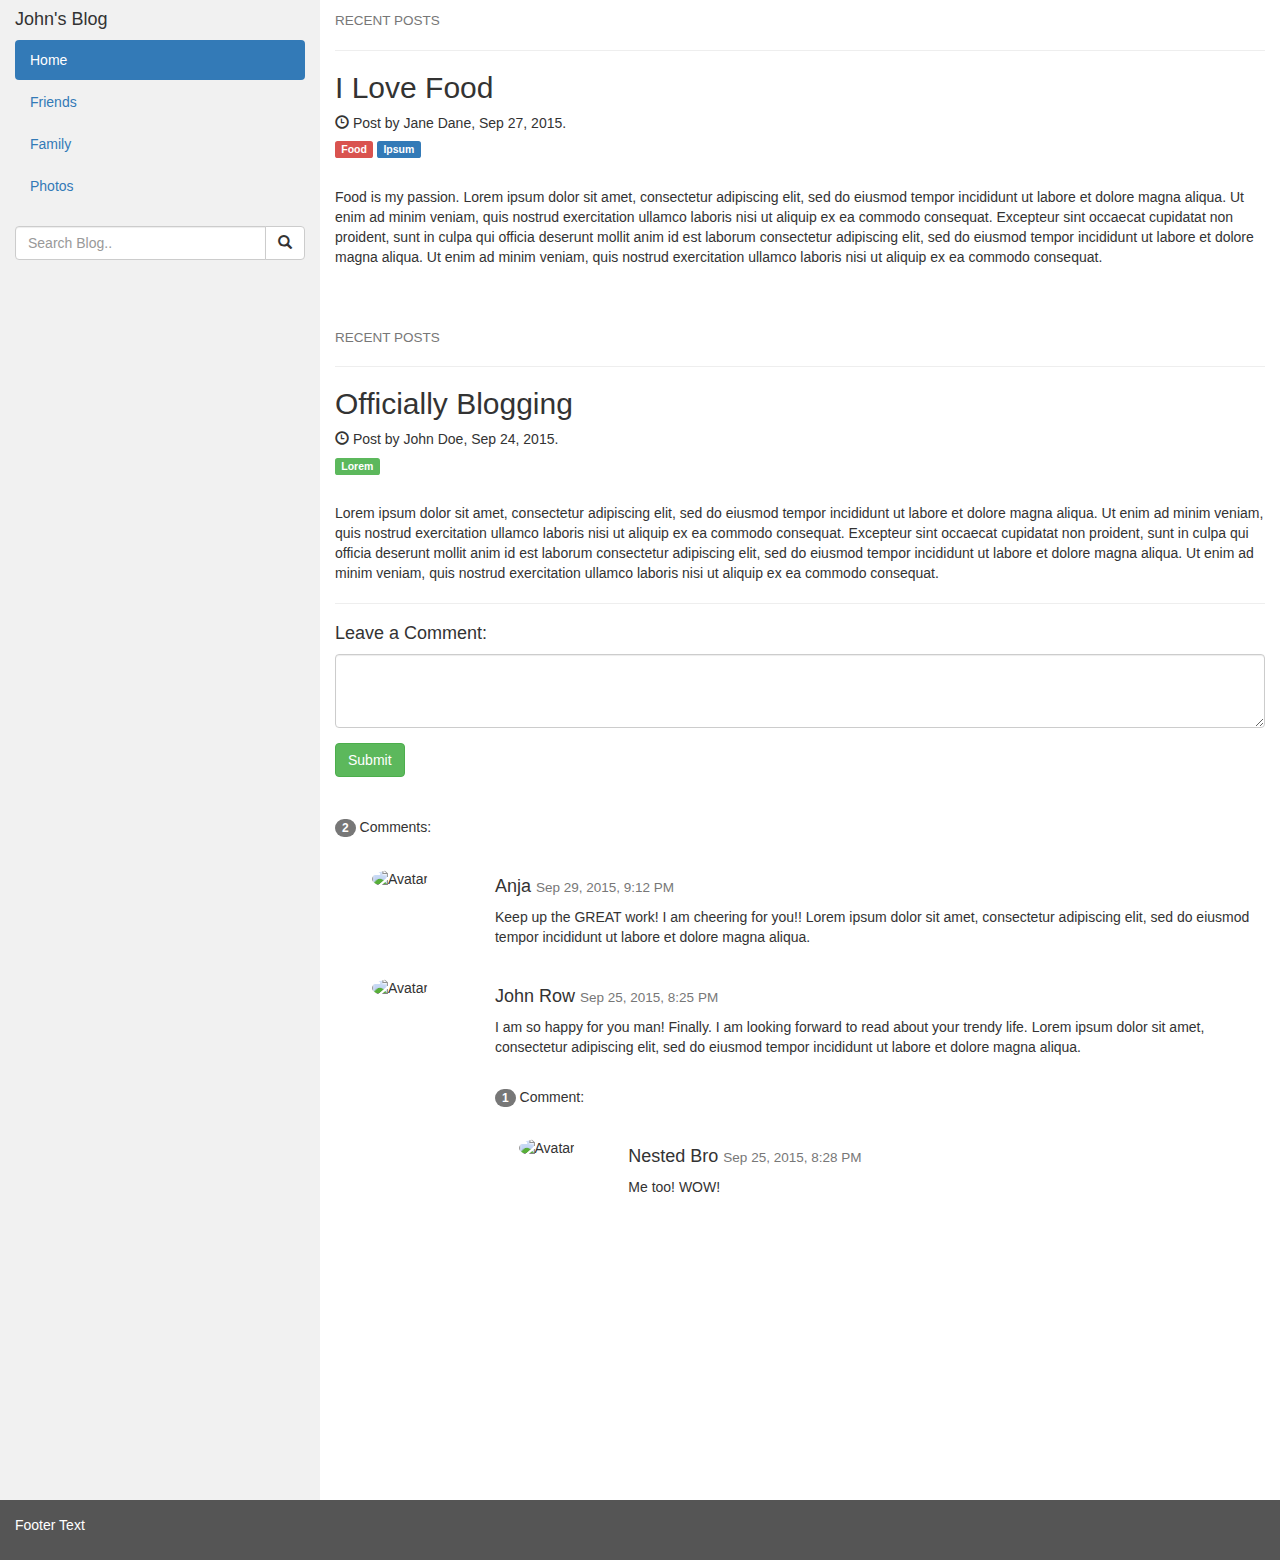
==== index.html @ 1913c63a "main website" ====
<!DOCTYPE html>
<html lang="en">
<head>
  <title>Bootstrap Example</title>
  <meta charset="utf-8">
  <meta name="viewport" content="width=device-width, initial-scale=1">
  <link rel="stylesheet" href="https://maxcdn.bootstrapcdn.com/bootstrap/3.3.7/css/bootstrap.min.css">
  <script src="https://ajax.googleapis.com/ajax/libs/jquery/3.2.1/jquery.min.js"></script>
  <script src="https://maxcdn.bootstrapcdn.com/bootstrap/3.3.7/js/bootstrap.min.js"></script>
  <style>
    /* Set height of the grid so .sidenav can be 100% (adjust if needed) */
    .row.content {height: 1500px}
    
    /* Set gray background color and 100% height */
    .sidenav {
      background-color: #f1f1f1;
      height: 100%;
    }
    
    /* Set black background color, white text and some padding */
    footer {
      background-color: #555;
      color: white;
      padding: 15px;
    }
    
    /* On small screens, set height to 'auto' for sidenav and grid */
    @media screen and (max-width: 767px) {
      .sidenav {
        height: auto;
        padding: 15px;
      }
      .row.content {height: auto;} 
    }
  </style>
</head>
<body>

<div class="container-fluid">
  <div class="row content">
    <div class="col-sm-3 sidenav">
      <h4>John's Blog</h4>
      <ul class="nav nav-pills nav-stacked">
        <li class="active"><a href="#section1">Home</a></li>
        <li><a href="#section2">Friends</a></li>
        <li><a href="#section3">Family</a></li>
        <li><a href="#section3">Photos</a></li>
      </ul><br>
      <div class="input-group">
        <input type="text" class="form-control" placeholder="Search Blog..">
        <span class="input-group-btn">
          <button class="btn btn-default" type="button">
            <span class="glyphicon glyphicon-search"></span>
          </button>
        </span>
      </div>
    </div>

    <div class="col-sm-9">
      <h4><small>RECENT POSTS</small></h4>
      <hr>
      <h2>I Love Food</h2>
      <h5><span class="glyphicon glyphicon-time"></span> Post by Jane Dane, Sep 27, 2015.</h5>
      <h5><span class="label label-danger">Food</span> <span class="label label-primary">Ipsum</span></h5><br>
      <p>Food is my passion. Lorem ipsum dolor sit amet, consectetur adipiscing elit, sed do eiusmod tempor incididunt ut labore et dolore magna aliqua. Ut enim ad minim veniam, quis nostrud exercitation ullamco laboris nisi ut aliquip ex ea commodo consequat. Excepteur sint occaecat cupidatat non proident, sunt in culpa qui officia deserunt mollit anim id est laborum consectetur adipiscing elit, sed do eiusmod tempor incididunt ut labore et dolore magna aliqua. Ut enim ad minim veniam, quis nostrud exercitation ullamco laboris nisi ut aliquip ex ea commodo consequat.</p>
      <br><br>
      
      <h4><small>RECENT POSTS</small></h4>
      <hr>
      <h2>Officially Blogging</h2>
      <h5><span class="glyphicon glyphicon-time"></span> Post by John Doe, Sep 24, 2015.</h5>
      <h5><span class="label label-success">Lorem</span></h5><br>
      <p>Lorem ipsum dolor sit amet, consectetur adipiscing elit, sed do eiusmod tempor incididunt ut labore et dolore magna aliqua. Ut enim ad minim veniam, quis nostrud exercitation ullamco laboris nisi ut aliquip ex ea commodo consequat. Excepteur sint occaecat cupidatat non proident, sunt in culpa qui officia deserunt mollit anim id est laborum consectetur adipiscing elit, sed do eiusmod tempor incididunt ut labore et dolore magna aliqua. Ut enim ad minim veniam, quis nostrud exercitation ullamco laboris nisi ut aliquip ex ea commodo consequat.</p>
      <hr>

      <h4>Leave a Comment:</h4>
      <form role="form">
        <div class="form-group">
          <textarea class="form-control" rows="3" required></textarea>
        </div>
        <button type="submit" class="btn btn-success">Submit</button>
      </form>
      <br><br>
      
      <p><span class="badge">2</span> Comments:</p><br>
      
      <div class="row">
        <div class="col-sm-2 text-center">
          <img src="bandmember.jpg" class="img-circle" height="65" width="65" alt="Avatar">
        </div>
        <div class="col-sm-10">
          <h4>Anja <small>Sep 29, 2015, 9:12 PM</small></h4>
          <p>Keep up the GREAT work! I am cheering for you!! Lorem ipsum dolor sit amet, consectetur adipiscing elit, sed do eiusmod tempor incididunt ut labore et dolore magna aliqua.</p>
          <br>
        </div>
        <div class="col-sm-2 text-center">
          <img src="bird.jpg" class="img-circle" height="65" width="65" alt="Avatar">
        </div>
        <div class="col-sm-10">
          <h4>John Row <small>Sep 25, 2015, 8:25 PM</small></h4>
          <p>I am so happy for you man! Finally. I am looking forward to read about your trendy life. Lorem ipsum dolor sit amet, consectetur adipiscing elit, sed do eiusmod tempor incididunt ut labore et dolore magna aliqua.</p>
          <br>
          <p><span class="badge">1</span> Comment:</p><br>
          <div class="row">
            <div class="col-sm-2 text-center">
              <img src="bird.jpg" class="img-circle" height="65" width="65" alt="Avatar">
            </div>
            <div class="col-xs-10">
              <h4>Nested Bro <small>Sep 25, 2015, 8:28 PM</small></h4>
              <p>Me too! WOW!</p>
              <br>
            </div>
          </div>
        </div>
      </div>
    </div>
  </div>
</div>

<footer class="container-fluid">
  <p>Footer Text</p>
</footer>

</body>
</html>
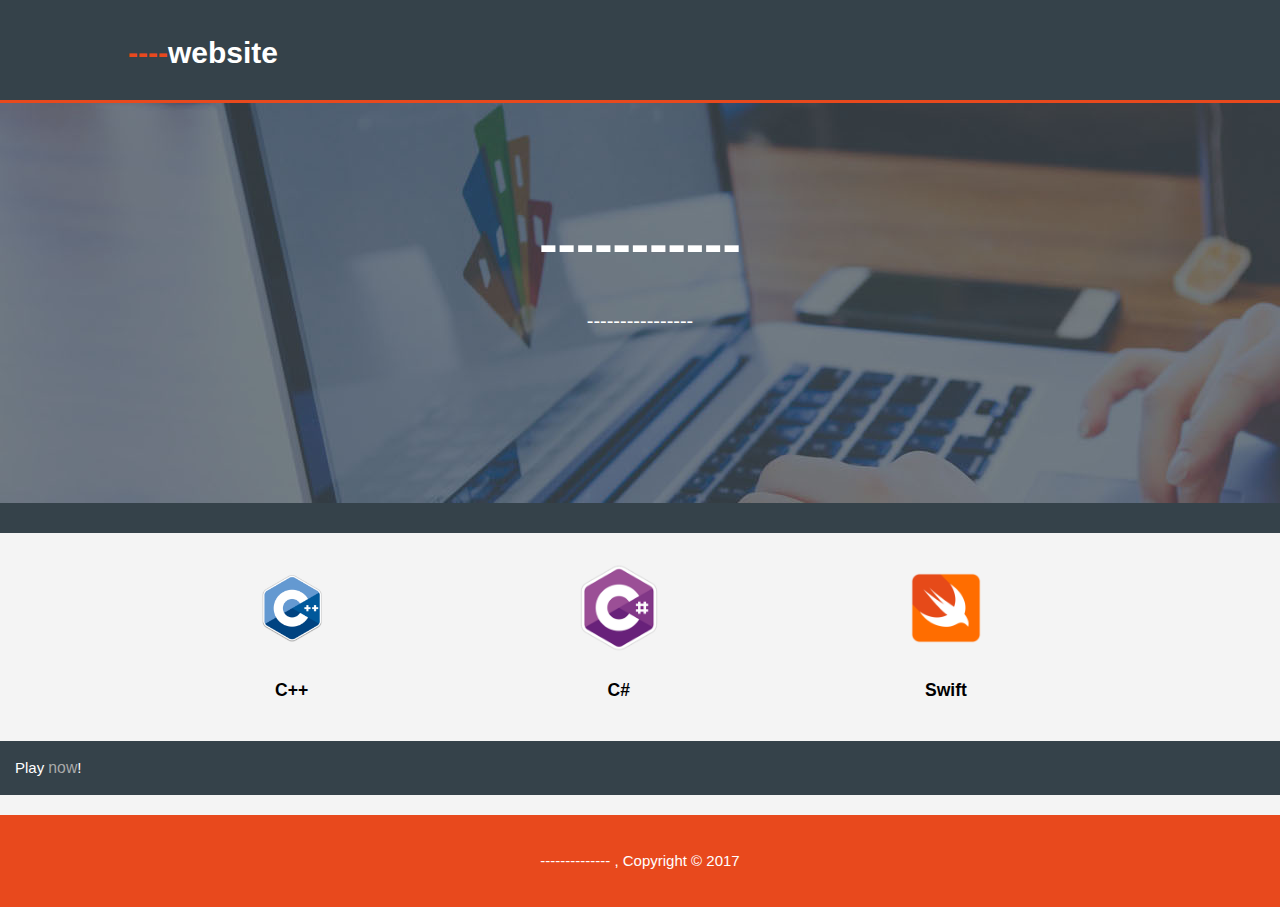
==== commit d4d03627: "uploaded files" ====
--- a/index.html
+++ b/index.html
@@ -1,125 +1,59 @@
 <!DOCTYPE html>
-<html lang="en">
-<head>
-  <title>Bootstrap Example</title>
-  <meta charset="utf-8">
-  <meta name="viewport" content="width=device-width, initial-scale=1">
-  <link rel="stylesheet" href="https://maxcdn.bootstrapcdn.com/bootstrap/3.3.7/css/bootstrap.min.css">
-  <script src="https://ajax.googleapis.com/ajax/libs/jquery/3.2.1/jquery.min.js"></script>
-  <script src="https://maxcdn.bootstrapcdn.com/bootstrap/3.3.7/js/bootstrap.min.js"></script>
-  <style>
-    /* Set height of the grid so .sidenav can be 100% (adjust if needed) */
-    .row.content {height: 1500px}
-    
-    /* Set gray background color and 100% height */
-    .sidenav {
-      background-color: #f1f1f1;
-      height: 100%;
-    }
-    
-    /* Set black background color, white text and some padding */
-    footer {
-      background-color: #555;
-      color: white;
-      padding: 15px;
-    }
-    
-    /* On small screens, set height to 'auto' for sidenav and grid */
-    @media screen and (max-width: 767px) {
-      .sidenav {
-        height: auto;
-        padding: 15px;
-      }
-      .row.content {height: auto;} 
-    }
-  </style>
-</head>
-<body>
+<html>
+  <head>
+    <meta charset="utf-8">
+    <meta name="viewport" content="width=device-width">
+    <meta name="description" content="-------------.">
+    <meta name="keywords" content="T-------">
+  	<meta name="author" content="-----">
+      <link rel="icon" href="img/favicon.png">
+    <title>--------------</title>
+    <link rel="stylesheet" href="css/style.css">
+  </head>
+  <body>
+    <header>
+      <div class="container">
+        <div id="branding">
+          <h1><span class="highlight">----</span>website</h1>
+        </div>
 
-<div class="container-fluid">
-  <div class="row content">
-    <div class="col-sm-3 sidenav">
-      <h4>John's Blog</h4>
-      <ul class="nav nav-pills nav-stacked">
-        <li class="active"><a href="#section1">Home</a></li>
-        <li><a href="#section2">Friends</a></li>
-        <li><a href="#section3">Family</a></li>
-        <li><a href="#section3">Photos</a></li>
-      </ul><br>
-      <div class="input-group">
-        <input type="text" class="form-control" placeholder="Search Blog..">
-        <span class="input-group-btn">
-          <button class="btn btn-default" type="button">
-            <span class="glyphicon glyphicon-search"></span>
-          </button>
-        </span>
       </div>
-    </div>
+    </header>
 
-    <div class="col-sm-9">
-      <h4><small>RECENT POSTS</small></h4>
-      <hr>
-      <h2>I Love Food</h2>
-      <h5><span class="glyphicon glyphicon-time"></span> Post by Jane Dane, Sep 27, 2015.</h5>
-      <h5><span class="label label-danger">Food</span> <span class="label label-primary">Ipsum</span></h5><br>
-      <p>Food is my passion. Lorem ipsum dolor sit amet, consectetur adipiscing elit, sed do eiusmod tempor incididunt ut labore et dolore magna aliqua. Ut enim ad minim veniam, quis nostrud exercitation ullamco laboris nisi ut aliquip ex ea commodo consequat. Excepteur sint occaecat cupidatat non proident, sunt in culpa qui officia deserunt mollit anim id est laborum consectetur adipiscing elit, sed do eiusmod tempor incididunt ut labore et dolore magna aliqua. Ut enim ad minim veniam, quis nostrud exercitation ullamco laboris nisi ut aliquip ex ea commodo consequat.</p>
-      <br><br>
-      
-      <h4><small>RECENT POSTS</small></h4>
-      <hr>
-      <h2>Officially Blogging</h2>
-      <h5><span class="glyphicon glyphicon-time"></span> Post by John Doe, Sep 24, 2015.</h5>
-      <h5><span class="label label-success">Lorem</span></h5><br>
-      <p>Lorem ipsum dolor sit amet, consectetur adipiscing elit, sed do eiusmod tempor incididunt ut labore et dolore magna aliqua. Ut enim ad minim veniam, quis nostrud exercitation ullamco laboris nisi ut aliquip ex ea commodo consequat. Excepteur sint occaecat cupidatat non proident, sunt in culpa qui officia deserunt mollit anim id est laborum consectetur adipiscing elit, sed do eiusmod tempor incididunt ut labore et dolore magna aliqua. Ut enim ad minim veniam, quis nostrud exercitation ullamco laboris nisi ut aliquip ex ea commodo consequat.</p>
-      <hr>
+    <section id="showcase">
+      <div class="container">
+        <h1>-----------</h1>
+        <p>----------------</p>
+      </div>
+    </section>
 
-      <h4>Leave a Comment:</h4>
-      <form role="form">
-        <div class="form-group">
-          <textarea class="form-control" rows="3" required></textarea>
+    <section id="newsletter">
+    </section>
+
+    <section id="boxes">
+      <div class="container">
+        <div class="box">
+          <img src="./img/logo_cpp.png" onclick="window.alert('Error');">
+          <h3>C++</h3>
         </div>
-        <button type="submit" class="btn btn-success">Submit</button>
-      </form>
-      <br><br>
-      
-      <p><span class="badge">2</span> Comments:</p><br>
-      
-      <div class="row">
-        <div class="col-sm-2 text-center">
-          <img src="bandmember.jpg" class="img-circle" height="65" width="65" alt="Avatar">
+        <div class="box">
+          <img src="./img/logo_csharp.png">
+          <h3>C#</h3>
         </div>
-        <div class="col-sm-10">
-          <h4>Anja <small>Sep 29, 2015, 9:12 PM</small></h4>
-          <p>Keep up the GREAT work! I am cheering for you!! Lorem ipsum dolor sit amet, consectetur adipiscing elit, sed do eiusmod tempor incididunt ut labore et dolore magna aliqua.</p>
-          <br>
-        </div>
-        <div class="col-sm-2 text-center">
-          <img src="bird.jpg" class="img-circle" height="65" width="65" alt="Avatar">
-        </div>
-        <div class="col-sm-10">
-          <h4>John Row <small>Sep 25, 2015, 8:25 PM</small></h4>
-          <p>I am so happy for you man! Finally. I am looking forward to read about your trendy life. Lorem ipsum dolor sit amet, consectetur adipiscing elit, sed do eiusmod tempor incididunt ut labore et dolore magna aliqua.</p>
-          <br>
-          <p><span class="badge">1</span> Comment:</p><br>
-          <div class="row">
-            <div class="col-sm-2 text-center">
-              <img src="bird.jpg" class="img-circle" height="65" width="65" alt="Avatar">
-            </div>
-            <div class="col-xs-10">
-              <h4>Nested Bro <small>Sep 25, 2015, 8:28 PM</small></h4>
-              <p>Me too! WOW!</p>
-              <br>
-            </div>
-          </div>
+        <div class="box">
+          <img src="./img/logo_swift.png">
+          <h3>Swift</h3>
         </div>
       </div>
-    </div>
-  </div>
-</div>
+    </section>
+      <div class="main">
+      <p div class="dark">
+              Play <a href="_index.html">now</a>!
+          </p>
+      </div>
 
-<footer class="container-fluid">
-  <p>Footer Text</p>
-</footer>
-
-</body>
+    <footer>
+      <p>-------------- , Copyright &copy; 2017</p>
+    </footer>
+  </body>
 </html>
--- a/css/style.css
+++ b/css/style.css
@@ -0,0 +1,210 @@
+body{
+  font: 15px/1.5 Arial, Helvetica,sans-serif;
+  padding:0;
+  margin:0;
+  background-color:#f4f4f4;
+}
+
+a {
+    text-decoration: inherit;
+    color: darkgray;
+    font-size: 105%;
+}
+/* Global */
+.container{
+  width:80%;
+  margin:auto;
+  overflow:hidden;
+}
+
+ul{
+  margin:0;
+  padding:0;
+}
+
+.button_1{
+  height:38px;
+  background:#e8491d;
+  border:0;
+  padding-left: 20px;
+  padding-right:20px;
+  color:#ffffff;
+}
+
+.dark{
+  padding:15px;
+  background:#35424a;
+  color:#ffffff;
+  margin-top:10px;
+  margin-bottom:10px;
+}
+
+/* Header **/
+header{
+  background:#35424a;
+  color:#ffffff;
+  padding-top:30px;
+  min-height:70px;
+  border-bottom:#e8491d 3px solid;
+}
+
+header a{
+  color:#ffffff;
+  text-decoration:none;
+  text-transform: uppercase;
+  font-size:16px;
+}
+
+header li{
+  float:left;
+  display:inline;
+  padding: 0 20px 0 20px;
+}
+
+header #branding{
+  float:left;
+}
+
+header #branding h1{
+  margin:0;
+}
+
+header nav{
+  float:right;
+  margin-top:10px;
+}
+
+header .highlight, header .current a{
+  color:#e8491d;
+  font-weight:bold;
+}
+
+header a:hover{
+  color:#cccccc;
+  font-weight:bold;
+}
+
+/* Showcase */
+#showcase{
+  min-height:400px;
+  background:url('../img/showcase.jpg') no-repeat 0 -400px;
+  text-align:center;
+  color:#ffffff;
+}
+
+#showcase h1{
+  margin-top:100px;
+  font-size:55px;
+  margin-bottom:10px;
+}
+
+#showcase p{
+  font-size:20px;
+}
+
+/* Newsletter */
+#newsletter{
+  padding:15px;
+  color:#ffffff;
+  background:#35424a
+}
+
+#newsletter h1{
+  float:left;
+}
+
+#newsletter form {
+  float:right;
+  margin-top:15px;
+}
+
+#newsletter input[type="email"]{
+  padding:4px;
+  height:25px;
+  width:250px;
+}
+
+/* Boxes */
+#boxes{
+  margin-top:20px;
+}
+
+#boxes .box{
+  float:left;
+  text-align: center;
+  width:30%;
+  padding:10px;
+}
+
+#boxes .box img{
+  width:90px;
+}
+
+/* Sidebar */
+aside#sidebar{
+  float:right;
+  width:30%;
+  margin-top:10px;
+}
+
+aside#sidebar .quote input, aside#sidebar .quote textarea{
+  width:90%;
+  padding:5px;
+}
+
+/* Main-col */
+article#main-col{
+  float:left;
+  width:65%;
+}
+
+/* Services */
+ul#services li{
+  list-style: none;
+  padding:20px;
+  border: #cccccc solid 1px;
+  margin-bottom:5px;
+  background:#e6e6e6;
+}
+
+footer{
+  padding:20px;
+  margin-top:20px;
+  color:#ffffff;
+  background-color:#e8491d;
+  text-align: center;
+}
+
+/* Media Queries */
+@media(max-width: 768px){
+  header #branding,
+  header nav,
+  header nav li,
+  #newsletter h1,
+  #newsletter form,
+  #boxes .box,
+  article#main-col,
+  aside#sidebar{
+    float:none;
+    text-align:center;
+    width:100%;
+  }
+
+  header{
+    padding-bottom:20px;
+  }
+
+  #showcase h1{
+    margin-top:40px;
+  }
+
+  #newsletter button, .quote button{
+    display:block;
+    width:100%;
+  }
+
+  #newsletter form input[type="email"], .quote input, .quote textarea{
+    width:100%;
+    margin-bottom:5px;
+  }
+}
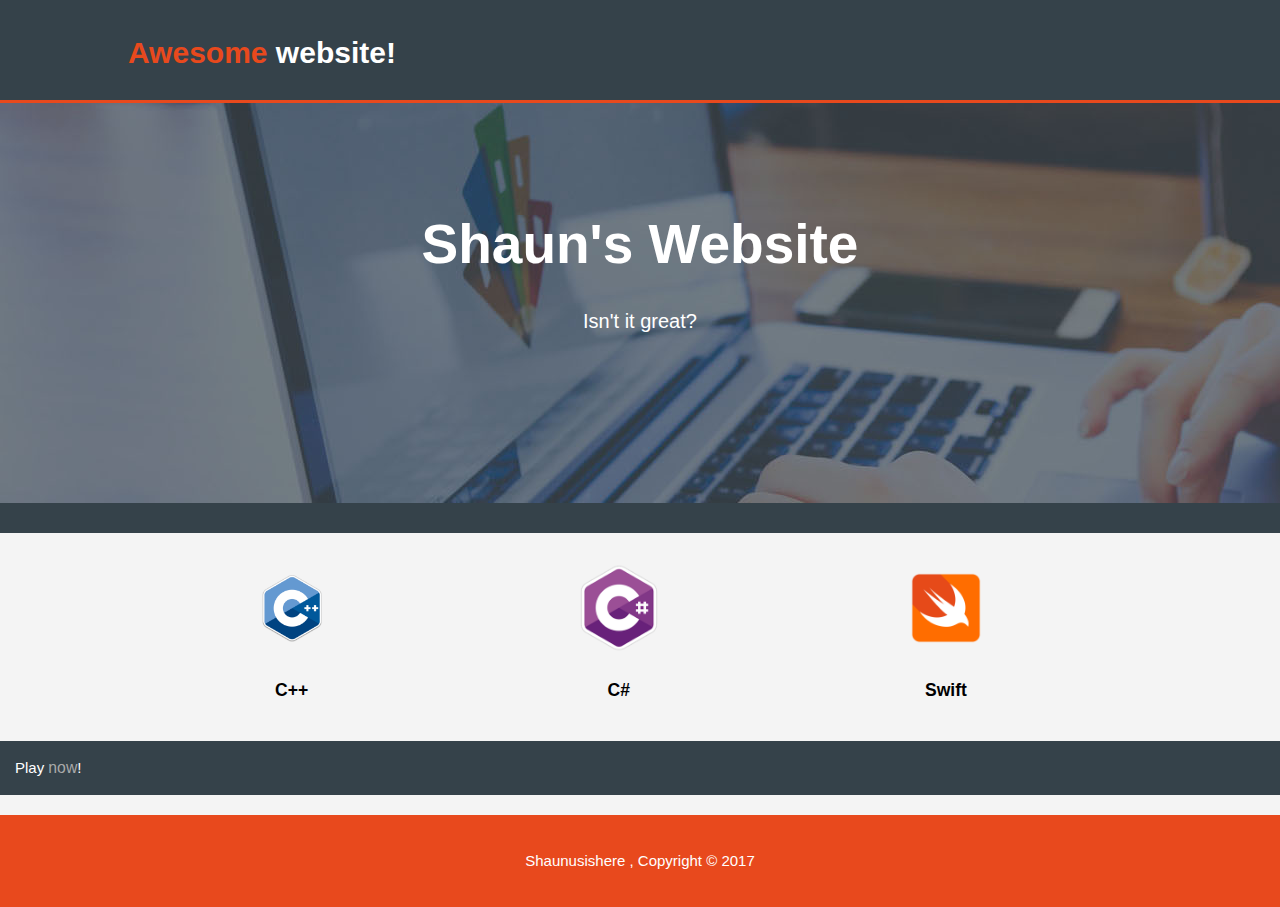
==== commit ca7cff14: "update2" ====
--- a/index.html
+++ b/index.html
@@ -3,18 +3,18 @@
   <head>
     <meta charset="utf-8">
     <meta name="viewport" content="width=device-width">
-    <meta name="description" content="-------------.">
-    <meta name="keywords" content="T-------">
-  	<meta name="author" content="-----">
+    <meta name="description" content="The Official Website of Shaun.">
+    <meta name="keywords" content="Shaun">
+  	<meta name="author" content="Shaun">
       <link rel="icon" href="img/favicon.png">
-    <title>--------------</title>
+    <title>Shaun's Website</title>
     <link rel="stylesheet" href="css/style.css">
   </head>
   <body>
     <header>
       <div class="container">
         <div id="branding">
-          <h1><span class="highlight">----</span>website</h1>
+          <h1><span class="highlight">Awesome </span>website!</h1>
         </div>
 
       </div>
@@ -22,8 +22,8 @@
 
     <section id="showcase">
       <div class="container">
-        <h1>-----------</h1>
-        <p>----------------</p>
+        <h1>Shaun's Website</h1>
+        <p>Isn't it great?</p>
       </div>
     </section>
 
@@ -48,12 +48,12 @@
     </section>
       <div class="main">
       <p div class="dark">
-              Play <a href="_index.html">now</a>!
+              Play <a href="game/index.html">now</a>!
           </p>
       </div>
 
     <footer>
-      <p>-------------- , Copyright &copy; 2017</p>
+      <p>Shaunusishere , Copyright &copy; 2017</p>
     </footer>
   </body>
 </html>
